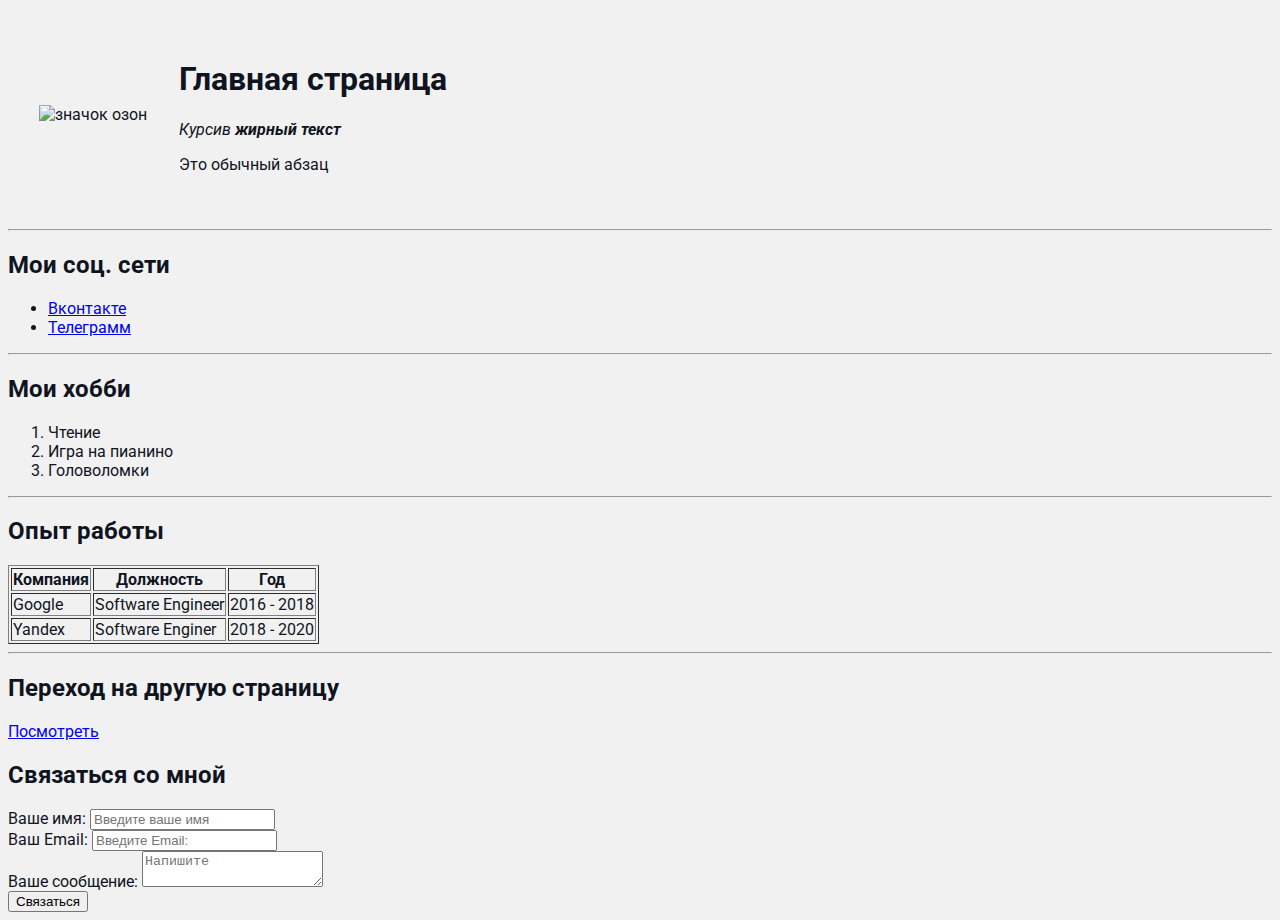
==== index.html @ 8fd25c5d "Create CV" ====
<!DOCTYPE html>
<html lang="en">
<head>
  <meta charset="UTF-8">
  <title>Resume</title>
  <link rel="stylesheet" href="style.css">
</head>
<body>
  <table cellspacing="30">
    <tr>
      <td>
          <img src="https://invest-brands.cdn-tinkoff.ru/ISSUANCEOZONx640.png" alt="значок озон" width="200">
      </td>
      <td>
          <h1>Главная страница</h1>
          <p><em>Курсив <strong>жирный текст</strong></em></p>
          <p>Это обычный абзац</p>
      </td>
    </tr>
  </table>
 
  <hr>
  
  <h2>Мои соц. сети</h2>
  <ul>
    <li><a href="https://vk.com/" target ="_blank">Вконтакте</a></li>
    <li><a href="https://web.telegram.org/a/" target ="_blank">Телеграмм</a></li>
  </ul>
  
  <hr>
  
  <h2>Мои хобби</h2>
  <ol>
    <li>Чтение</li>
    <li>Игра на пианино</li>
    <li>Головоломки</li>
  </ol>
  
  <hr>
  
  <h2>Опыт работы</h2>
  <table border ="1">
    <thead>
    <tr>
      <th>Компания</th>
      <th>Должность</th>
      <th>Год</th>
    </tr>
    </thead>
    <tbody>
      <tr>
        <td>Google</td>
        <td>Software Engineer</td>
        <td>2016 - 2018</td>
      </tr>
      <tr>
        <td>Yandex</td>
        <td>Software Enginer</td>
        <td>2018 - 2020</td>
      </tr>
    </tbody>
    <tfoot></tfoot>
  </table>
  
  <hr>
  
  <h2>Переход на другую страницу</h2>
  <a href="https://pvz.ozon-dostavka.ru/carriages_list/finished" target="_blank">Посмотреть</a>
  <h2>Связаться со мной</h2>
  <form action="/">
    <label for="name">Ваше имя:</label>
    <input type="text" id="name" placeholder="Введите ваше имя"> 
    
    <br>
    
    <label for="email">Ваш Email:</label>
    <input type="email" id="email" placeholder="Введите Email:">  
    
    <br>
    
    <label for="text">Ваше сообщение:</label>
    <textarea id="text" placeholder="Напишите"></textarea>
    
    <br>
    
    <input type="submit" value="Связаться">
  </form>
</body>
</html>
---- style.css ----
@import url('https://fonts.googleapis.com/css2?family=Roboto&display=swap');
body {
    background-color: #f1f1f1;
    color: #0f141e;

    font-size: 16px;
    font-weight: normal;
    font-family: 'Roboto', sans-serif;           
}
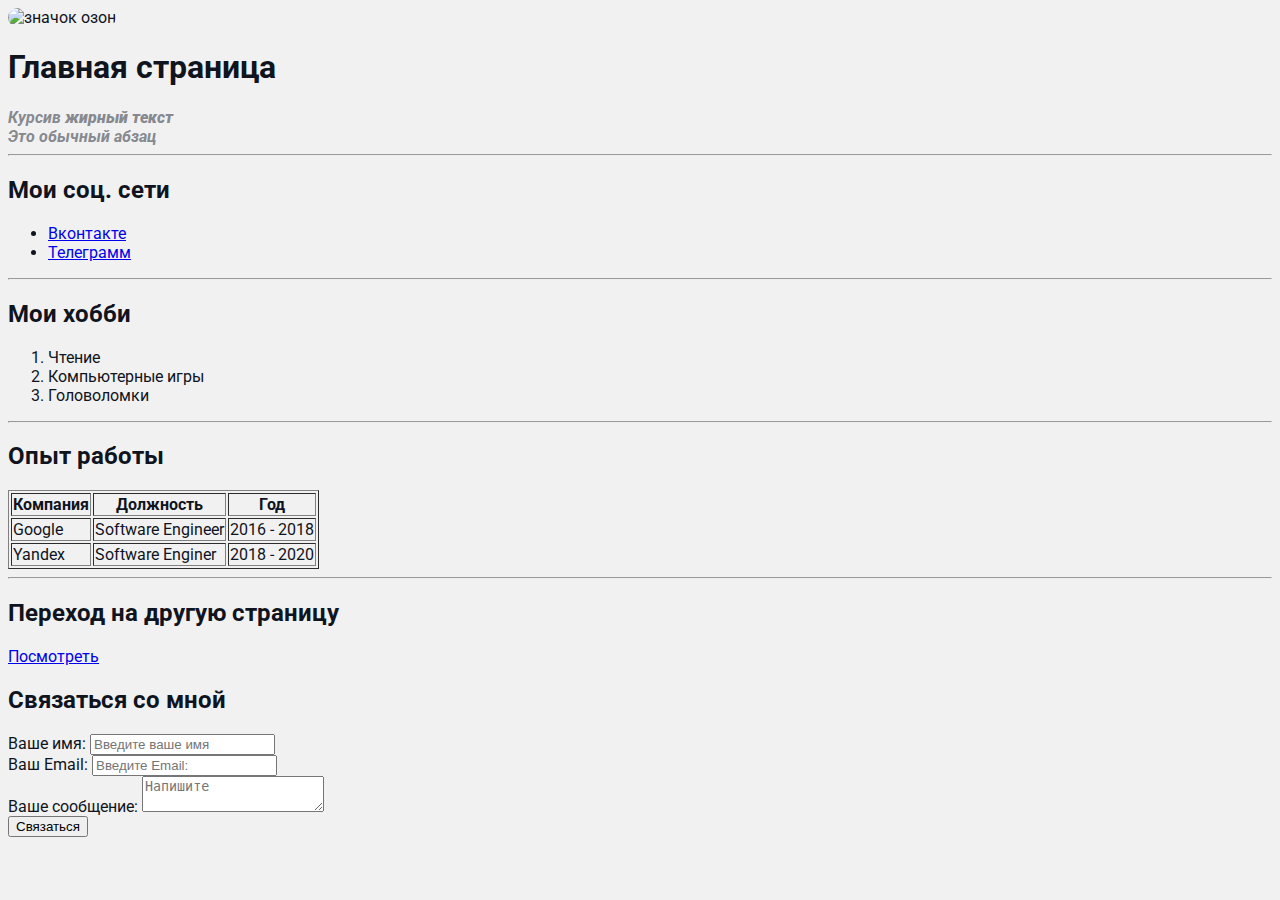
==== commit 0bafb22b: "Add files via upload" ====
--- a/index.html
+++ b/index.html
@@ -6,19 +6,14 @@
   <link rel="stylesheet" href="style.css">
 </head>
 <body>
-  <table cellspacing="30">
-    <tr>
-      <td>
-          <img src="https://invest-brands.cdn-tinkoff.ru/ISSUANCEOZONx640.png" alt="значок озон" width="200">
-      </td>
-      <td>
-          <h1>Главная страница</h1>
-          <p><em>Курсив <strong>жирный текст</strong></em></p>
-          <p>Это обычный абзац</p>
-      </td>
-    </tr>
-  </table>
- 
+    <div class="info">
+      <img class="ozon" src="https://invest-brands.cdn-tinkoff.ru/ISSUANCEOZONx640.png" 
+      alt="значок озон">  
+      <h1>Главная страница</h1>
+      <p><em>Курсив <strong>жирный текст</strong></em></p>
+      <p>Это обычный абзац</p>
+    </div>
+
   <hr>
   
   <h2>Мои соц. сети</h2>
@@ -32,7 +27,7 @@
   <h2>Мои хобби</h2>
   <ol>
     <li>Чтение</li>
-    <li>Игра на пианино</li>
+    <li>Компьютерные игры</li>
     <li>Головоломки</li>
   </ol>
   
--- a/style.css
+++ b/style.css
@@ -5,5 +5,39 @@
 
     font-size: 16px;
     font-weight: normal;
-    font-family: 'Roboto', sans-serif;           
+    font-family: 'Roboto', sans-serif; 
+    /* font: normal 16px */
+    /* font-family: 'Lucida Sans', 'Lucida Sans Regular', 
+    'Lucida Grande', 'Lucida Sans Unicode', Geneva, Verdana, sans-serif; */
+
+}
+
+.ozon {
+    width: 200px;
+    border-radius: 28px;
+    box-shadow: 4px 4px 14px rgba(0, 0, 0, 0);
+}
+
+.info p {
+    color: #86898f;
+    margin: 0;
+    font-style: italic;
+    font-weight: bold;
+    text-decoration: none;
+    /* text-transform: uppercase; */
+    /* letter-spacing: 5px; */
+    /* word-spacing: 42px; */
+}
+
+/* Box Model */
+.container {
+    max-width: 750px;
+    margin: auto;
+}
+
+.social {
+    background: green;
+    padding: 15px;
+    border: 5px solid red;
+    margin: 20px;
 }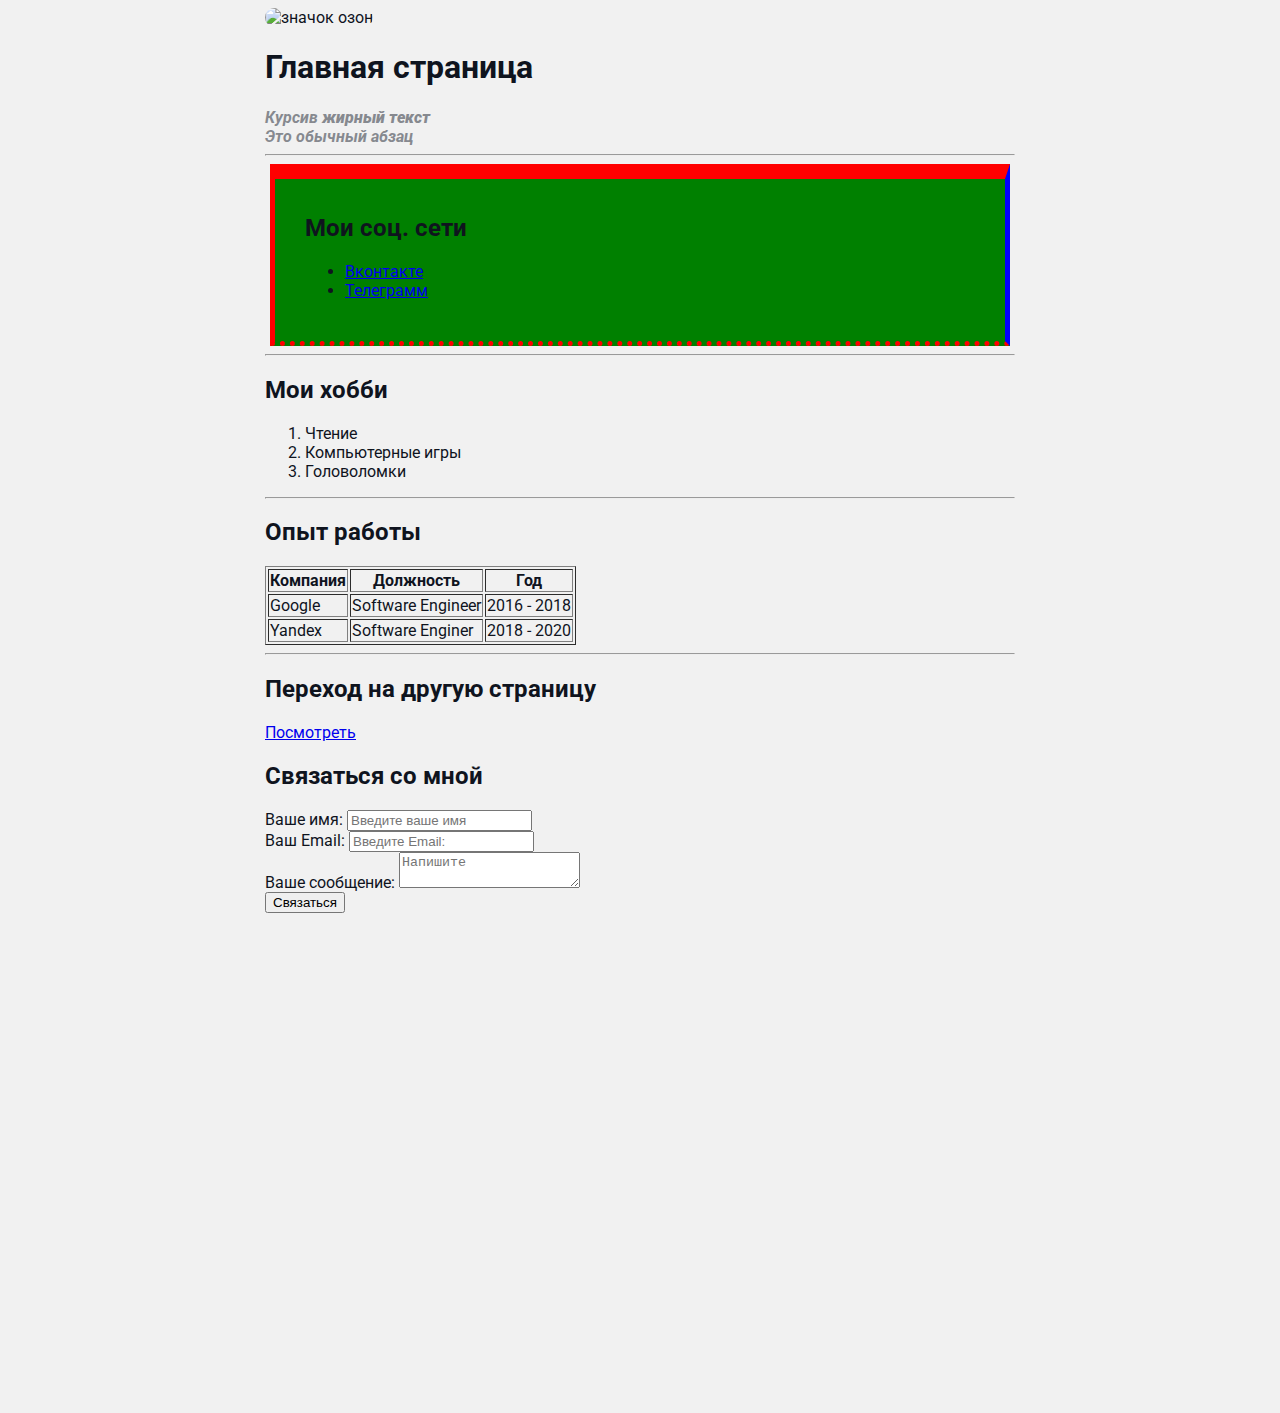
==== commit ac7a5649: "Add files via upload" ====
--- a/index.html
+++ b/index.html
@@ -6,80 +6,93 @@
   <link rel="stylesheet" href="style.css">
 </head>
 <body>
-    <div class="info">
-      <img class="ozon" src="https://invest-brands.cdn-tinkoff.ru/ISSUANCEOZONx640.png" 
-      alt="значок озон">  
-      <h1>Главная страница</h1>
-      <p><em>Курсив <strong>жирный текст</strong></em></p>
-      <p>Это обычный абзац</p>
+  <div class="container">
+      <div class="info">
+        <img class="ozon" src="https://invest-brands.cdn-tinkoff.ru/ISSUANCEOZONx640.png" 
+        alt="значок озон">  
+        <h1>Главная страница</h1>
+        <p>Курсив <strong>жирный текст</strong></p>
+        <p>Это обычный абзац</p>
+      </div>
+
+    <hr>
+    
+    <div class="social">
+    <h2>Мои соц. сети</h2>
+    <ul>
+      <li><a href="https://vk.com/" target ="_blank">Вконтакте</a></li>
+      <li><a href="https://web.telegram.org/a/" target ="_blank">Телеграмм</a></li>
+    </ul>
     </div>
+    
+    <hr>
+    
+    <h2>Мои хобби</h2>
+    <ol>
+      <li>Чтение</li>
+      <li>Компьютерные игры</li>
+      <li>Головоломки</li>
+    </ol>
+    
+    <hr>
+    
+    <h2>Опыт работы</h2>
+    <table border ="1">
+      <thead>
+      <tr>
+        <th>Компания</th>
+        <th>Должность</th>
+        <th>Год</th>
+      </tr>
+      </thead>
+      <tbody>
+        <tr>
+          <td>Google</td>
+          <td>Software Engineer</td>
+          <td>2016 - 2018</td>
+        </tr>
+        <tr>
+          <td>Yandex</td>
+          <td>Software Enginer</td>
+          <td>2018 - 2020</td>
+        </tr>
+      </tbody>
+      <tfoot></tfoot>
+    </table>
+    
+    <hr>
+    
+    <h2>Переход на другую страницу</h2>
+    <a href="https://pvz.ozon-dostavka.ru/carriages_list/finished" target="_blank">Посмотреть</a>
+    <h2>Связаться со мной</h2>
+    <form action="/">
+      <label for="name">Ваше имя:</label>
+      <input type="text" id="name" placeholder="Введите ваше имя"> 
+      
+      <br>
+      
+      <label for="email">Ваш Email:</label>
+      <input type="email" id="email" placeholder="Введите Email:">  
+      
+      <br>
+      
+      <label for="text">Ваше сообщение:</label>
+      <textarea id="text" placeholder="Напишите"></textarea>
+      
+      <br>
+      
+      <input type="submit" value="Связаться">
+    </form>
 
-  <hr>
-  
-  <h2>Мои соц. сети</h2>
-  <ul>
-    <li><a href="https://vk.com/" target ="_blank">Вконтакте</a></li>
-    <li><a href="https://web.telegram.org/a/" target ="_blank">Телеграмм</a></li>
-  </ul>
-  
-  <hr>
-  
-  <h2>Мои хобби</h2>
-  <ol>
-    <li>Чтение</li>
-    <li>Компьютерные игры</li>
-    <li>Головоломки</li>
-  </ol>
-  
-  <hr>
-  
-  <h2>Опыт работы</h2>
-  <table border ="1">
-    <thead>
-    <tr>
-      <th>Компания</th>
-      <th>Должность</th>
-      <th>Год</th>
-    </tr>
-    </thead>
-    <tbody>
-      <tr>
-        <td>Google</td>
-        <td>Software Engineer</td>
-        <td>2016 - 2018</td>
-      </tr>
-      <tr>
-        <td>Yandex</td>
-        <td>Software Enginer</td>
-        <td>2018 - 2020</td>
-      </tr>
-    </tbody>
-    <tfoot></tfoot>
-  </table>
-  
-  <hr>
-  
-  <h2>Переход на другую страницу</h2>
-  <a href="https://pvz.ozon-dostavka.ru/carriages_list/finished" target="_blank">Посмотреть</a>
-  <h2>Связаться со мной</h2>
-  <form action="/">
-    <label for="name">Ваше имя:</label>
-    <input type="text" id="name" placeholder="Введите ваше имя"> 
-    
-    <br>
-    
-    <label for="email">Ваш Email:</label>
-    <input type="email" id="email" placeholder="Введите Email:">  
-    
-    <br>
-    
-    <label for="text">Ваше сообщение:</label>
-    <textarea id="text" placeholder="Напишите"></textarea>
-    
-    <br>
-    
-    <input type="submit" value="Связаться">
-  </form>
+    <!-- <div class="box-model">
+        <div></div>
+        <div></div>
+        <div></div>
+        <div></div>
+    </div> -->
+  </div>
+
+  <div style="margin-bottom: 500px;"></div>
 </body>
 </html>
 
--- a/style.css
+++ b/style.css
@@ -37,7 +37,26 @@
 
 .social {
     background: green;
-    padding: 15px;
+    /* padding: 15px; */
+    /* padding: 15px 40px; */
+    /* padding: 15px 20px 25px 30px; */
+    padding-top: 15px;
+    padding-right: 20px;
+    padding-bottom: 25px;
+    padding-left: 30px;
+    margin: 5px;
+
     border: 5px solid red;
-    margin: 20px;
-}+    border-bottom-style: dotted;
+    border-top-width: 15px;
+    border-right-color: blue;
+}
+
+/* .box-model > div {
+    float: left;
+    background: #000;
+    height: 200px;
+    border: 4px solid red;
+    width: 25%;
+    box-sizing: border-box;
+} */
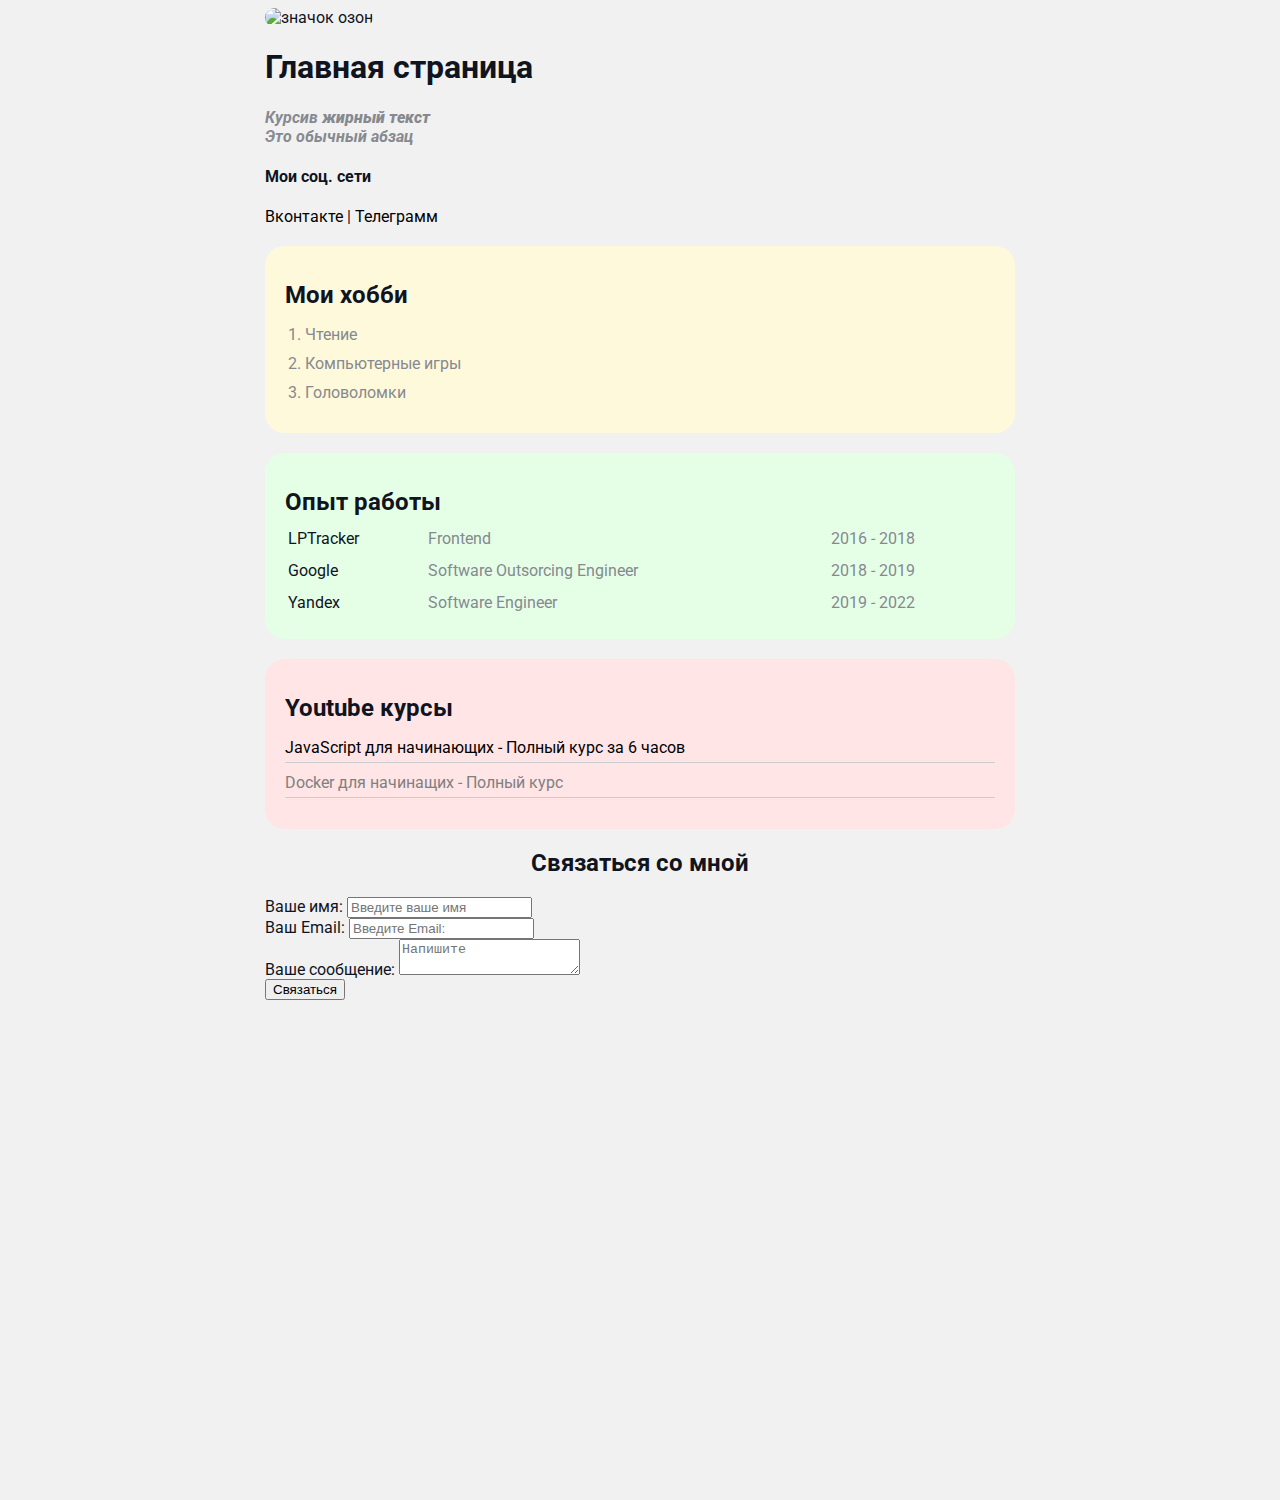
==== commit 65cdef71: "Add files via upload" ====
--- a/index.html
+++ b/index.html
@@ -13,83 +13,85 @@
         <h1>Главная страница</h1>
         <p>Курсив <strong>жирный текст</strong></p>
         <p>Это обычный абзац</p>
+
+        <h4>Мои соц. сети</h4>
+        
+          <a href="https://vk.com/" target ="_blank">Вконтакте </a>|
+          <a href="https://web.telegram.org/a/" target ="_blank">Телеграмм</a>
+          
       </div>
-
-    <hr>
     
-    <div class="social">
-    <h2>Мои соц. сети</h2>
-    <ul>
-      <li><a href="https://vk.com/" target ="_blank">Вконтакте</a></li>
-      <li><a href="https://web.telegram.org/a/" target ="_blank">Телеграмм</a></li>
-    </ul>
+    <div class="card bg-yellow">
+      <h2>Мои хобби</h2>
+      <ol class="list">
+        <li>Чтение</li>
+        <li>Компьютерные игры</li>
+        <li>Головоломки</li>
+      </ol>
     </div>
     
-    <hr>
+      <div class="card bg-green">
+      <h2>Опыт работы</h2>
+      <table class="table">
+          <tr>
+            <td>LPTracker</td>
+            <td>Frontend</td>
+            <td>2016 - 2018</td>
+          </tr>
+          <tr>
+            <td>Google</td>
+            <td>Software Outsorcing Engineer</td>
+            <td>2018 - 2019</td>
+          </tr>
+          <tr>
+            <td>Yandex</td>
+            <td>Software Engineer</td>
+            <td>2019 - 2022</td>
+          </tr>
+      </table>
+      </div>
     
-    <h2>Мои хобби</h2>
-    <ol>
-      <li>Чтение</li>
-      <li>Компьютерные игры</li>
-      <li>Головоломки</li>
-    </ol>
-    
-    <hr>
-    
-    <h2>Опыт работы</h2>
-    <table border ="1">
-      <thead>
-      <tr>
-        <th>Компания</th>
-        <th>Должность</th>
-        <th>Год</th>
-      </tr>
-      </thead>
-      <tbody>
-        <tr>
-          <td>Google</td>
-          <td>Software Engineer</td>
-          <td>2016 - 2018</td>
-        </tr>
-        <tr>
-          <td>Yandex</td>
-          <td>Software Enginer</td>
-          <td>2018 - 2020</td>
-        </tr>
-      </tbody>
-      <tfoot></tfoot>
-    </table>
-    
-    <hr>
-    
-    <h2>Переход на другую страницу</h2>
-    <a href="https://pvz.ozon-dostavka.ru/carriages_list/finished" target="_blank">Посмотреть</a>
-    <h2>Связаться со мной</h2>
-    <form action="/">
-      <label for="name">Ваше имя:</label>
-      <input type="text" id="name" placeholder="Введите ваше имя"> 
+    <div class="card bg-red">
+      <h2>Youtube курсы</h2>
+        <ul class="link-list">
+          <li>
+            <a href="https://pvz.ozon-dostavka.ru/carriages_list/finished" 
+            target="_blank">JavaScript для начинающих - Полный курс за 6 часов</a>
+          </li>
+          <li>
+            <a href="">Docker для начинащих - Полный курс</a>
+          </li>
+        </ul>  
+    </div>  
+
+    <div class="contact">
+      <h2>Связаться со мной</h2>
+      <form action="/">
+        <label for="name">Ваше имя:</label>
+        <input type="text" id="name" placeholder="Введите ваше имя"> 
+        
+        <br>
+        
+        <label for="email">Ваш Email:</label>
+        <input type="email" id="email" placeholder="Введите Email:">  
+        
+        <br>
+        
+        <label for="text">Ваше сообщение:</label>
+        <textarea id="text" placeholder="Напишите"></textarea>
+        
+        <br>
+        
+        <input type="submit" value="Связаться">
+      </form>
       
-      <br>
-      
-      <label for="email">Ваш Email:</label>
-      <input type="email" id="email" placeholder="Введите Email:">  
-      
-      <br>
-      
-      <label for="text">Ваше сообщение:</label>
-      <textarea id="text" placeholder="Напишите"></textarea>
-      
-      <br>
-      
-      <input type="submit" value="Связаться">
-    </form>
-
-    <!-- <div class="box-model">
-        <div></div>
-        <div></div>
-        <div></div>
-        <div></div>
-    </div> -->
+      <!-- <div class="box-model">
+          <div></div>
+          <div></div>
+          <div></div>
+          <div></div>
+      </div> -->
+    </div>
   </div>
 
   <div style="margin-bottom: 500px;"></div>
--- a/style.css
+++ b/style.css
@@ -12,10 +12,30 @@
 
 }
 
+a {
+    color: black;
+    text-decoration: none;
+}
+
+a:hover {
+    text-decoration: underline;
+}
+
+a:active {
+    color: blue;
+}
+
+a:visited {
+    color: grey;
+}
 .ozon {
     width: 200px;
     border-radius: 28px;
     box-shadow: 4px 4px 14px rgba(0, 0, 0, 0);
+}
+
+.info {
+    margin-bottom: 20px;
 }
 
 .info p {
@@ -35,11 +55,11 @@
     margin: auto;
 }
 
-.social {
-    background: green;
-    /* padding: 15px; */
+/* .social { */
+    /* background: green;
+    padding: 15px; */
     /* padding: 15px 40px; */
-    /* padding: 15px 20px 25px 30px; */
+    /* padding: 15px 20px 25px 30px;
     padding-top: 15px;
     padding-right: 20px;
     padding-bottom: 25px;
@@ -60,3 +80,68 @@
     width: 25%;
     box-sizing: border-box;
 } */
+
+.bg-yellow {
+    background: #fff9dc;
+}
+
+.bg-green {
+    background: #e5ffe7;
+}
+
+.bg-red {
+    background: #ffe5e5;
+}
+
+.card {
+    padding: 15px 20px;
+    margin-bottom: 20px;
+    border-radius: 20px;
+}
+
+.card h2 {
+    margin-bottom: 10px;
+}
+
+.list {
+    padding: 0 20px;
+    /* list-style: none; */
+}
+
+.list li {
+    color: #86898f;
+    margin-bottom: 10px;
+    /* border-bottom: 1px solid grey; */
+}
+
+.table {
+    width: 100%;
+}
+
+.table td {
+    padding-bottom: 10px;
+}
+
+.table td:nth-child(2), .table td:nth-child(3) {
+    color: #86898f;
+}
+
+/* .table tr:nth-child(odd) {
+    background: red;
+} */
+
+.link-list {
+    list-style: none;
+    padding: 0;
+}
+
+.link-list li {
+    margin-bottom: 10px;
+    padding-bottom: 5px;
+    border-bottom: 1px solid #ccc;
+}
+
+.contact h2 {
+    text-align: center;
+}
+
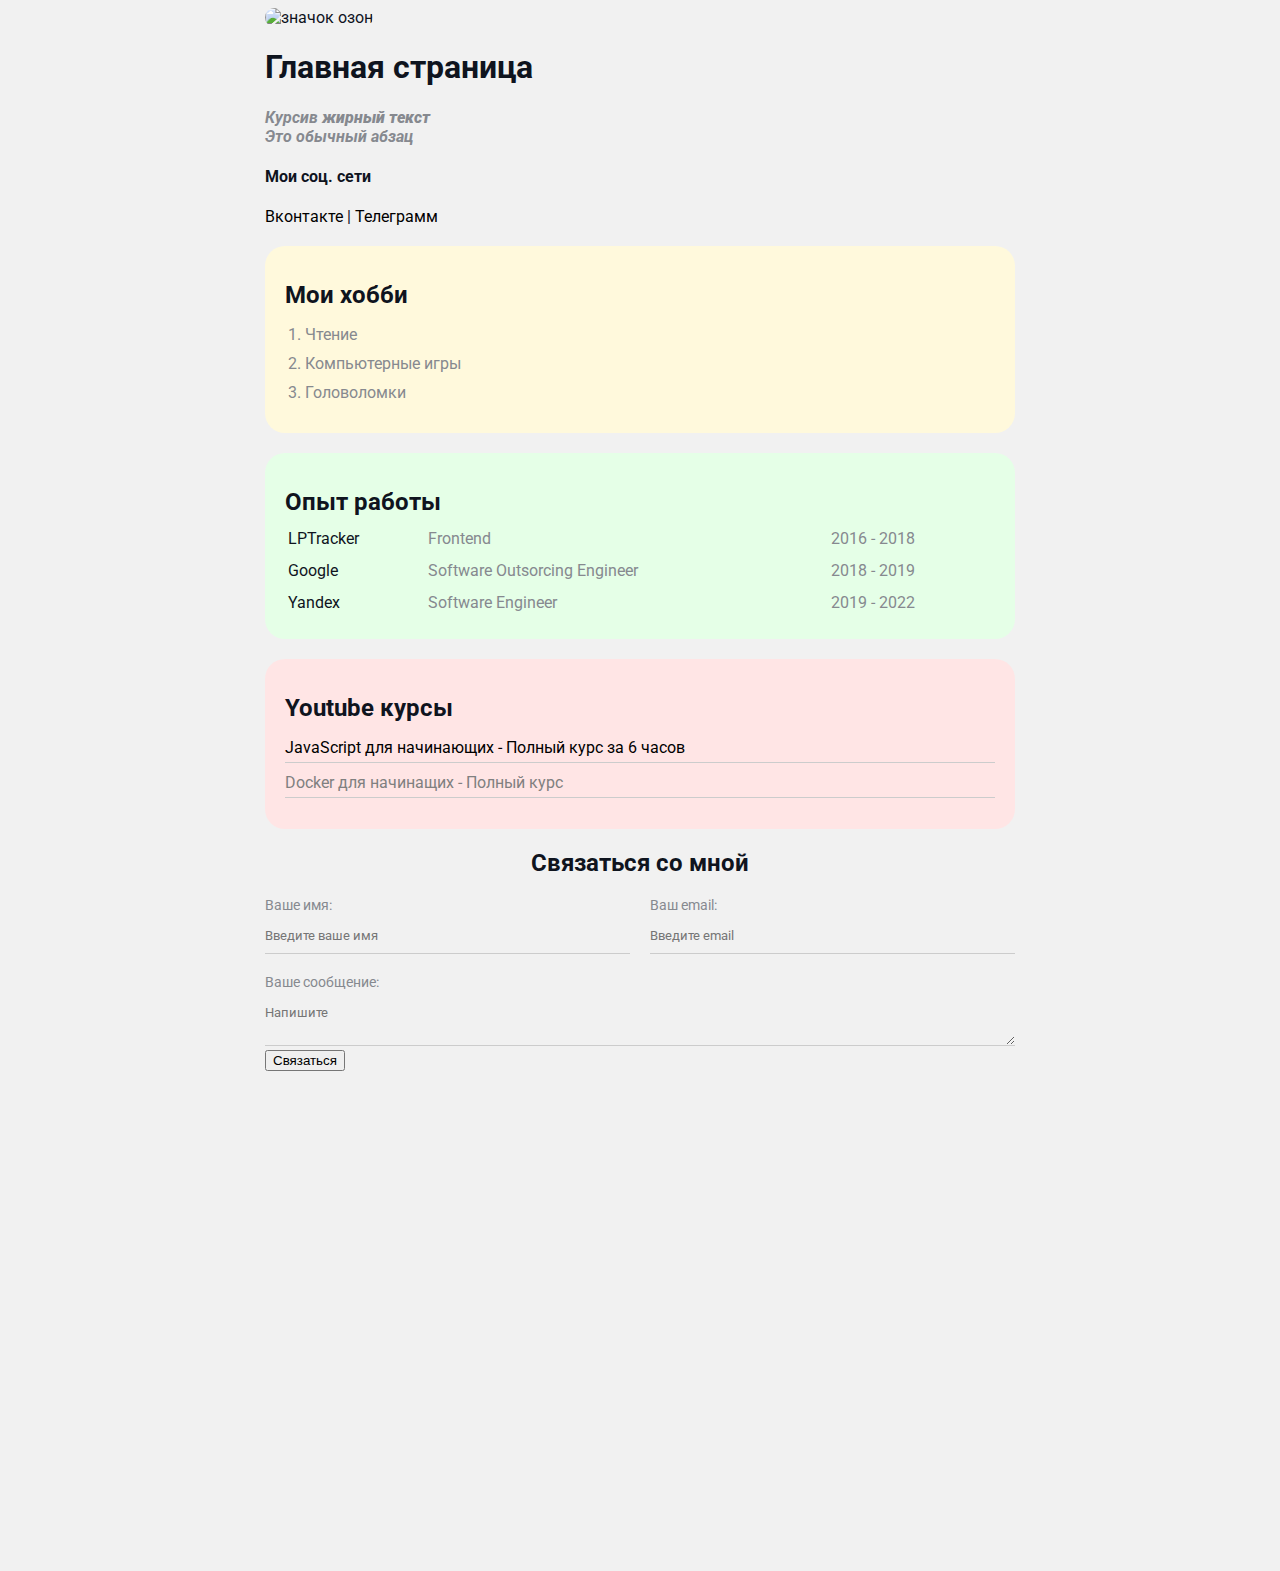
==== commit 5535f843: "Add files via upload" ====
--- a/index.html
+++ b/index.html
@@ -66,21 +66,24 @@
 
     <div class="contact">
       <h2>Связаться со мной</h2>
+
       <form action="/">
-        <label for="name">Ваше имя:</label>
-        <input type="text" id="name" placeholder="Введите ваше имя"> 
-        
-        <br>
-        
-        <label for="email">Ваш Email:</label>
-        <input type="email" id="email" placeholder="Введите Email:">  
-        
-        <br>
-        
-        <label for="text">Ваше сообщение:</label>
-        <textarea id="text" placeholder="Напишите"></textarea>
-        
-        <br>
+        <div class="row">
+          <div class="form-group">
+            <label for="name">Ваше имя:</label>
+            <input type="text" id="name" placeholder="Введите ваше имя"> 
+          </div>
+          
+          <div class="form-group">
+            <label for="email">Ваш email:</label>
+            <input type="email" id="email" placeholder="Введите email">  
+          </div>
+        </div>
+
+        <div class="form-group">
+          <label for="text">Ваше сообщение:</label>
+          <textarea id="text" rows="2" cols="15" placeholder="Напишите"></textarea>
+        </div>
         
         <input type="submit" value="Связаться">
       </form>
--- a/style.css
+++ b/style.css
@@ -48,6 +48,7 @@
     /* letter-spacing: 5px; */
     /* word-spacing: 42px; */
 }
+
 
 /* Box Model */
 .container {
@@ -145,3 +146,35 @@
     text-align: center;
 }
 
+.form-group label {
+    display: block;
+    font-size: 14px;
+    color: #86898f;
+}
+
+.form-group input,
+.form-group textarea {
+    width: 100%;
+    box-sizing: border-box;
+    border: none;
+    background: transparent;
+    border-bottom: 1px solid #ccc;
+    color: #000;
+    padding: 15px 0 10px;
+    outline: none;
+    font-family: inherit;
+}
+
+.row {
+    display: flex;
+    margin-bottom: 20px;
+}
+
+.row > .form-group {
+    width: 50%;
+}
+
+.row > .form-group:first-child {
+    margin-right: 20px;
+}
+
